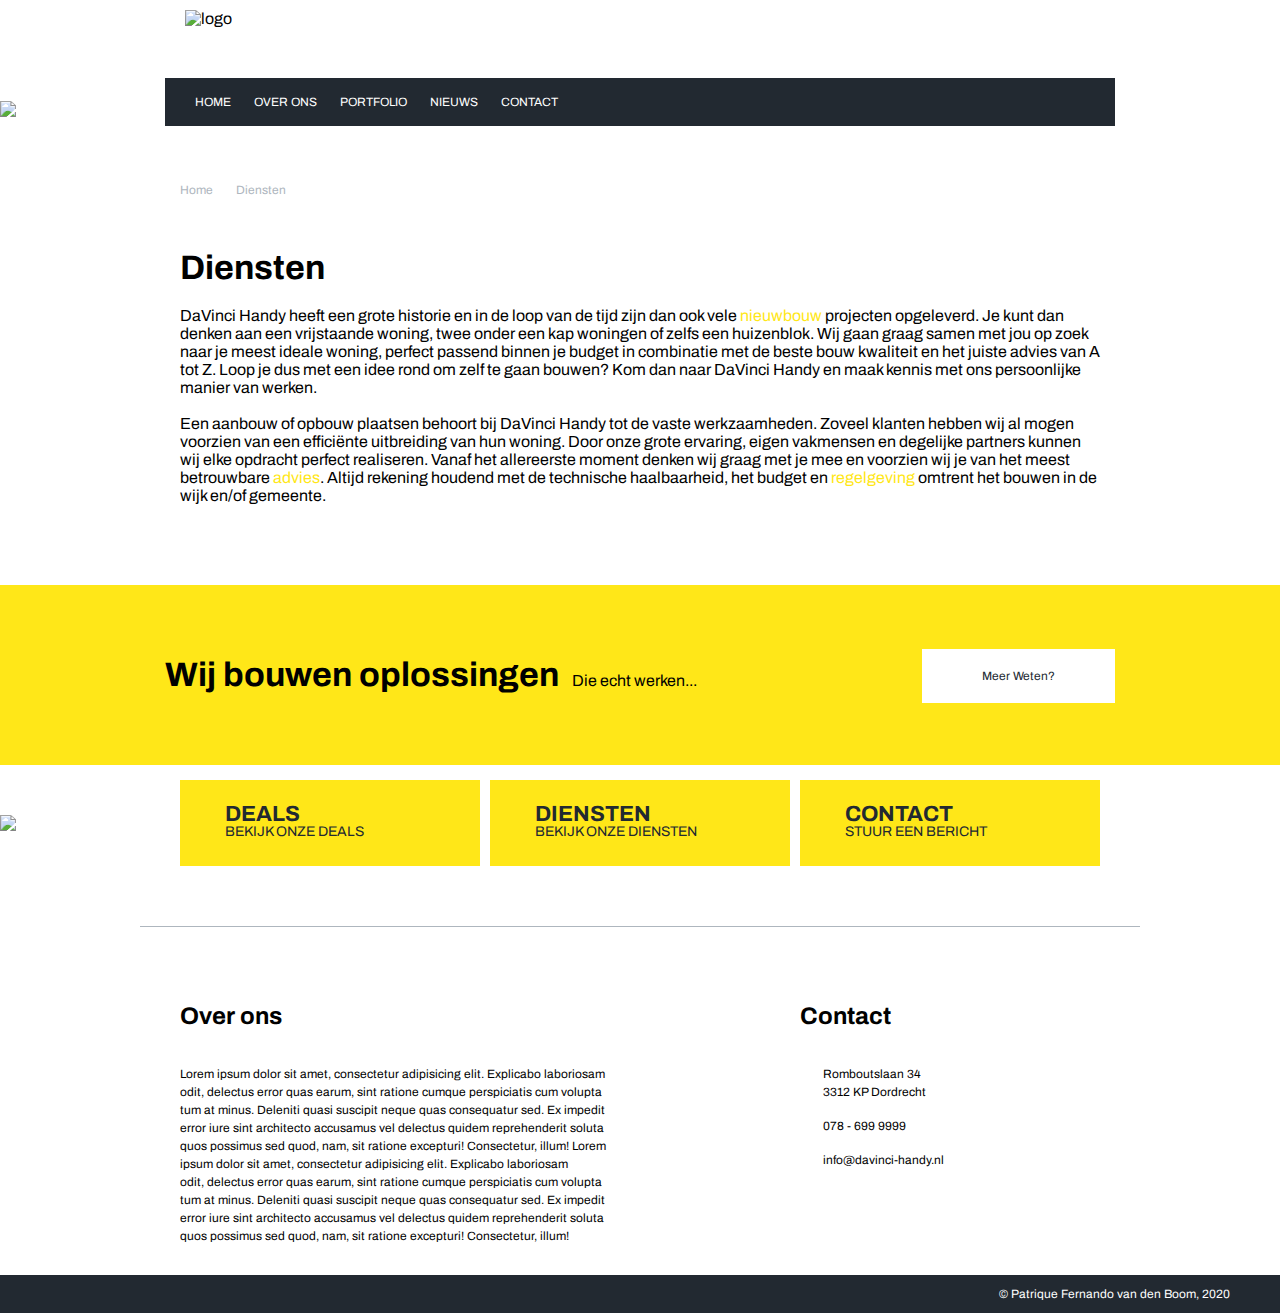
==== overons.html @ 8e7259e7 "Ik heb de opdracht afgemaakt" ====
<!DOCTYPE html>
<html lang="nl">
<head>
	<meta charset="utf-8">
	<link rel="stylesheet" type="text/css" href="css/style.css">
	<title>Da Vinci Handy</title>
	<script src="https://kit.fontawesome.com/b36790a141.js" crossorigin="anonymous"></script>
	<link rel="preconnect" href="https://fonts.gstatic.com">
	<link href="https://fonts.googleapis.com/css2?family=Archivo&display=swap" rel="stylesheet">
</head>
<body>

	<header class="middle">
		<img src="img/logo.jpg" alt="logo">
	</header>
	<div class="middle">
		<nav>
			<ul>
				<li><a href="">HOME</a></li>
				<li class="submenu">
					<a href="">OVER ONS <i class="fa fa-angle-down"></i></a>
					<ul>
						<li><a href="">Geschiedenis</a></li>
						<li><a href="">Deals</a></li>
						<li><a href="overons.html">Diensten</a></li>
					</ul>
				</li>
				<li><a href="">PORTFOLIO</a></li>
				<li><a href="">NIEUWS</a></li>
				<li><a href="">CONTACT</a></li>
			</ul>
		</nav>
	</div>
	<img src="img/header.jpg" class="images">
	<div class="middle">
		<div class="koptekst">
			<p class="breadcrummer">Home <i class="fa fa-angle-right"></i> Diensten</p>
			<section>
				<h2>Diensten</h2>
				<p>DaVinci Handy heeft een grote historie en in de loop van de tijd zijn dan ook vele <span>nieuwbouw<span class="extratekst">Een nieuwbouw project zijn
				woningen die korter dan een jaar
				geleden gebouwd of nu nog in 
				aanbouw zijn</span></span> projecten opgeleverd. Je kunt dan denken aan een vrijstaande woning, twee onder een kap woningen of zelfs een huizenblok. Wij gaan graag samen met jou op 
				zoek naar je meest ideale woning, perfect passend binnen je budget in combinatie met de beste bouw kwaliteit en het juiste 
				advies van A tot Z. Loop je dus met een idee rond om zelf te gaan bouwen? Kom dan naar DaVinci Handy en maak kennis met 
				ons persoonlijke manier van werken.<br><br>

				Een aanbouw of opbouw plaatsen behoort bij DaVinci Handy tot de vaste werkzaamheden. Zoveel klanten hebben wij al mogen 
				voorzien van een efficiënte uitbreiding van hun woning. Door onze grote ervaring, eigen vakmensen en degelijke partners 
				kunnen wij elke opdracht perfect realiseren. Vanaf het allereerste moment denken wij graag met je mee en voorzien wij je van 
				het meest betrouwbare <span>advies<span class="extratekst">Neem met ons contact op om 
				van ons advies gebruik te kunnen
				maken</span></span>. Altijd rekening houdend met de technische haalbaarheid, het budget en <span>regelgeving<span class="extratekst">
				Regelgeving kan per gemeente 
				verschillen. Wij nemen dit voor 
				onze rekening</span></span> omtrent het 
				bouwen in de wijk en/of gemeente.</p>
			</section>
		</div>
	</div>
	<div class="yellow">
		<div class="middle">
			<h2>Wij bouwen oplossingen</h2>
			<p>Die echt werken...</p>
			<div><a href="" class="white">Meer Weten?</a></div>
		</div>
	</div>
	<img src="img/footer.jpg" class="images">
	<div class="middle yellowbanner">
		<div>
			<a href="" class="bannerlink"><i class="fa fa-handshake-o"></i><div><h2>DEALS</h2><p>BEKIJK ONZE DEALS</p></div></a>
		</div><div>
			<a href="overons.html" class="bannerlink"><i class="fa fa-briefcase"></i><div><h2>DIENSTEN</h2><p>BEKIJK ONZE DIENSTEN</p></div></a>
		</div><div>
			<a href="" class="bannerlink"><i class="fa fa-envelope-o"></i><div><h2>CONTACT</h2><p>STUUR EEN BERICHT</p></div></a>
		</div>
	</div>
	<div class="middle">
		<div class="section">
			<section class="lorem">
				<h2>Over ons</h2>
				<p>Lorem ipsum dolor sit amet, consectetur adipisicing elit. Explicabo laboriosam <br>
				odit, delectus error quas earum, sint ratione cumque perspiciatis cum volupta<br>
				tum at minus. Deleniti quasi suscipit neque quas consequatur sed. Ex impedit <br>
				error iure sint architecto accusamus vel delectus quidem reprehenderit soluta <br>
				quos possimus sed quod, nam, sit ratione excepturi! Consectetur, illum! Lorem <br>
				ipsum dolor sit amet, consectetur adipisicing elit. Explicabo laboriosam <br>
				odit, delectus error quas earum, sint ratione cumque perspiciatis cum volupta<br>
				tum at minus. Deleniti quasi suscipit neque quas consequatur sed. Ex impedit <br>
				error iure sint architecto accusamus vel delectus quidem reprehenderit soluta <br>
				quos possimus sed quod, nam, sit ratione excepturi! Consectetur, illum!</p>
			</section>
			<section class="contact">
				<h2>Contact</h2>
				<ul>
					<li>
						<i class="fa fa-map-marker-alt greyfont"></i>
						<p>Romboutslaan 34<br>3312 KP Dordrecht</p>
					</li>
					<li>
						<i class="fa fa-mobile-alt greyfont"></i>
						<p>078 - 699 9999</p>
					</li>
					<li>
						<i class="fa fa-envelope-o greyfont"></i>
						<p>info@davinci-handy.nl</p>
					</li>
				</ul>
			</section>
		</div>
	</div>
	<footer><p>&copy; Patrique Fernando van den Boom, 2020</p></footer>

</body>
</html>
---- css/style.css ----
.greyfont{
	color: #aeb6be;
}
.contact ul li *{
	display: inline-block;
	vertical-align: middle;
}
.contact  p{
	padding-left: 20px;
}
.contact li{
	margin-bottom: 15px;
}
.middle{
	margin: 0 auto;
	width: 1000px;
}
.submenu{
	position: relative;
}
.submenu ul{
	display: none;
	position: absolute;
	left: 0;
}
.submenu:hover ul{
	display: block;
}
.submenu ul>li>a{
	font-size: 16px;
	background-color: #222931;
	color: #ffffff;
	display: inline-block;
	width: 150px;
	padding: 4px 8px;
}
.yellow{
	background-color: #ffe718;
	vertical-align: top;
	height: 180px;
	margin-bottom: 50px;
}
.yellow .middle {
	padding: 0 25px;
	height: 180px;
}
.yellow .middle >* {
	display: inline;
	line-height: 180px;
	text-align: center;
}
.yellow .middle div{
	display: inline;
	float: right;
}
.yellow h2{
	font-weight: 700px;
	font-size: 34px;
	margin-right: 10px; 
}
.yellow p{
	font-weight: 700px;
	font-size: 16px;
}
.yellow .middle div>a{
	color: #222931;
	background-color: #ffffff;
	padding: 20px 60px;
	font-size: 12px;
	font-weight: 500px;
}
.yellow .middle div>a:hover{
	color: #ffffff;
	background-color: #222931;
}
.banner{
	display: inline-block;
}
.black:hover .no{
	opacity: 1;
}
.black{
	position: relative;
}
.no{
	opacity: 0;
	background-color: rgba(34,41,49,0.8);
	position: absolute;
	left: 0;
	right: 0;
	bottom: 0;
	top: 5px;
	margin: 0 auto;
	width: 300px;
	height: 220px;
}
.no a{
	color: #ffffff;
}
.text{
	line-height: 220px;
	width: 300px;
	text-align: center;
	margin: 0 auto;
	font-size: 32px;
	font-weight: 600px;
	height: 100%;
	width: 100%;
}
.section h2{
	font-size: 24px;
	font-weight: 400px;
	margin-bottom: 40px; 
}
.section p{
	font-size: 12px;
	line-height: 18px;
	font-weight: 600px;
}
.images{
	width: 100%;
}
.link{
	padding: 0 35px;
	margin: 50px 0;
}
.middle figure img{
	margin: 5px;
}
.section{
	padding: 0 40px;
	margin-bottom: 30px;
	position: relative;
}
.fa-map-marker-alt{
	font-size: 24px;
}
.fa-mobile-alt{
	font-size: 30px;
}
.fa-envelope-o{
	font-size: 20px;
}
.contact{
	position: absolute;
	top: 0;
	left: 660px;
}
.contact  p{
	padding-left: 20px;
}
.contact li{
	margin-bottom: 15px;
}
.yellowbanner{
	position: relative;
	bottom: 80px;
	padding-left: 35px;
	padding-right: 35px;
	padding-bottom: 35px;
	border-width: 1px;
	border-bottom-style: solid;
	border-bottom-color: #aeb6be;  
}
.yellowbanner h2{
	font-size: 22px;
}
.yellowbanner p{
	font-size: 14px;
}
.yellowbanner a{
	background-color: #ffe718;
	width: 300px;
	display: inline-block;
	font-weight: 600px;  
	color: #222931
}
.yellowbanner a:hover{
	background-color: #222931;
	color: #ffffff;
}
.yellowbanner div{
	padding-top: 20px;
	padding-bottom: 20px;
	margin: 5px;
	display: inline-block;
}
.yellowbanner i{
	margin: 0 18px 0 22px;
	font-size: 50px;
}
.yellowbanner a>*{
	display: inline-block;
	vertical-align: middle;
}
.koptekst{
	padding: 0 40px;
}
.breadcrummer{
	color: #aeb6be;
	font-weight: 400px;
	font-size: 12px;
	margin: 60px 0;
}
.breadcrummer i{
	margin: 0 10px;
}
.koptekst h2{
	font-weight: 600px;
	font-size: 34px;
}
.koptekst section>p{
	font-weight: 500px;
	font-size: 16px;
	margin: 30px 0 80px 0; 
}
.koptekst section>p>span{
	color: #ffe718;
	position: relative;
}
.koptekst section>p>span>span{
	display: none;
	position: absolute;
	width: 270px;
	padding: 10px;
	color: #ffffff;
	background-color: #5f656d;
	z-index: 1;
}
.koptekst section>p>span:hover .extratekst{
	display: inline;
	left: 0;
	top: 16px;
}

header{
	padding: 10px 45px 25px;
}
nav{
	width: 950px;
	margin: 0 25px;
	background-color: #222931;
	position: relative;
	top: 25px;
}
ul{
	list-style-type: none;
}
nav>ul{
	padding-left: 20px;
	display: inline-block;
}
nav>ul>li{	
	display: inline-block;
}
nav>ul>li>a{
	display: inline-block;
	color: white;
	font-size: 12px;
	padding: 15px 10px;
}
nav a{
	font-weight: 500px;
}
nav li a:hover{
	background-color: #ffe718
}
a{
	text-decoration: none;
}
*{
	padding: 0;
	margin: 0;
	line-height: 18px;
	font-family: 'Archivo', sans-serif;
	box-sizing: border-box;
}
footer{
	background-color: #222931;
	color: #ffffff;
	position: relative;
}
footer p{
	font-size: 12px;
	font-weight: 400px;
	padding: 10px 0;
	text-align: right;
	padding-right: 50px;
}
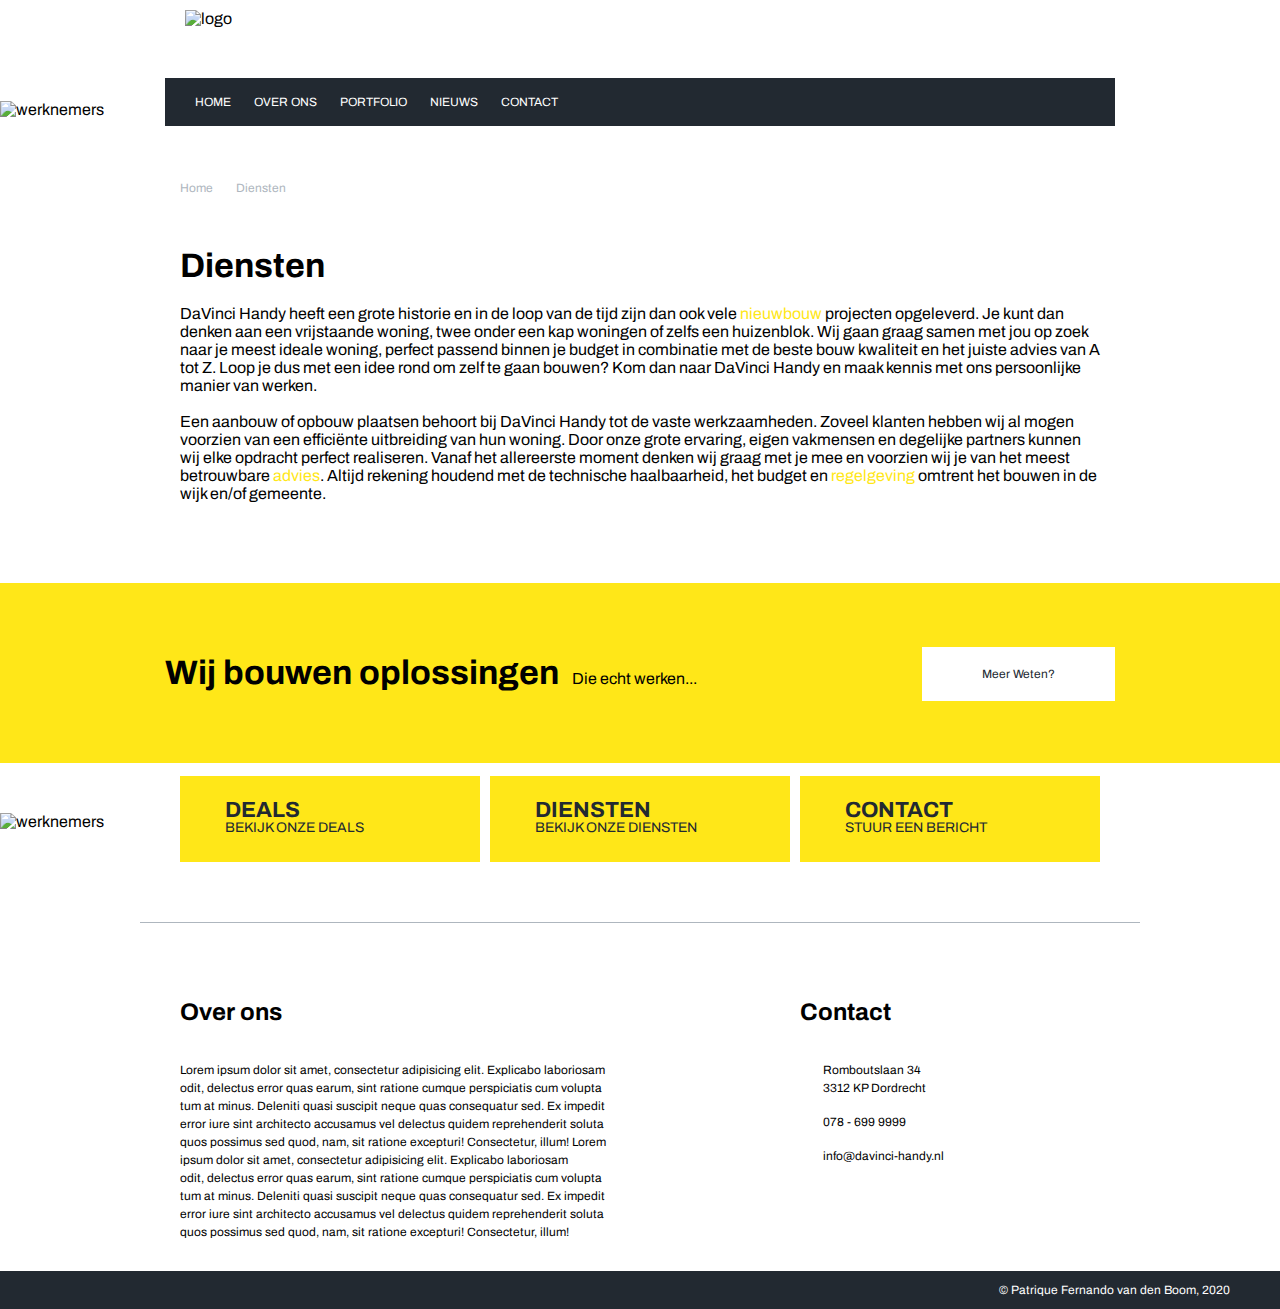
==== commit f6c7a661: "Ik heb de alt toegevoegd" ====
--- a/overons.html
+++ b/overons.html
@@ -31,7 +31,7 @@
 			</ul>
 		</nav>
 	</div>
-	<img src="img/header.jpg" class="images">
+	<img src="img/header.jpg" class="images" alt="werknemers">
 	<div class="middle">
 		<div class="koptekst">
 			<p class="breadcrummer">Home <i class="fa fa-angle-right"></i> Diensten</p>
@@ -65,7 +65,7 @@
 			<div><a href="" class="white">Meer Weten?</a></div>
 		</div>
 	</div>
-	<img src="img/footer.jpg" class="images">
+	<img src="img/footer.jpg" class="images" alt="werknemers">
 	<div class="middle yellowbanner">
 		<div>
 			<a href="" class="bannerlink"><i class="fa fa-handshake-o"></i><div><h2>DEALS</h2><p>BEKIJK ONZE DEALS</p></div></a>
